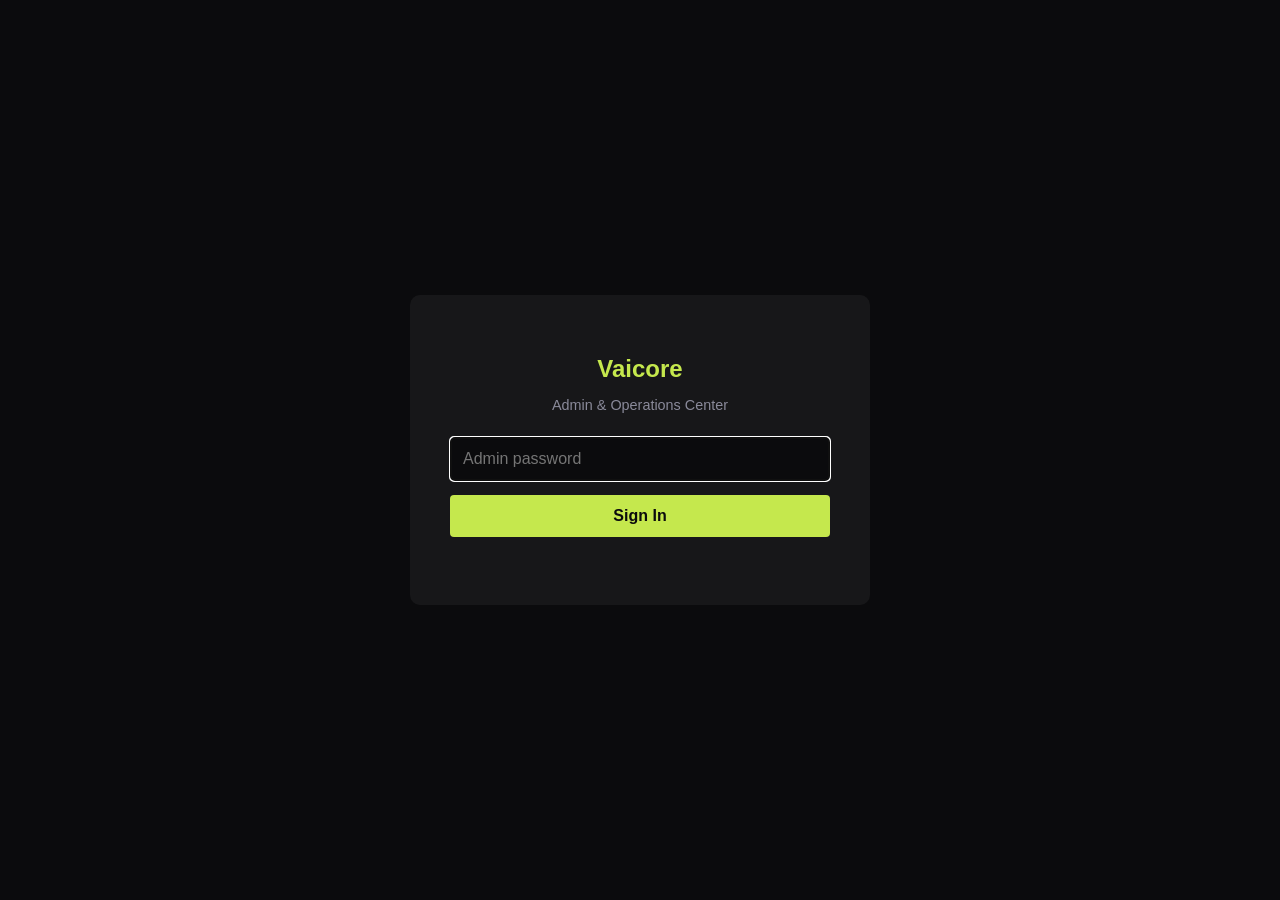
==== static/admin.html @ 07941eea "perf: implement data fingerprinting to prevent UI flickering on dashboard and admin pipeline polls" ====
<!DOCTYPE html>
<html lang="en">
<head>
    <meta charset="UTF-8">
    <meta name="viewport" content="width=device-width, initial-scale=1.0">
    <title>Vaicore — Admin</title>
    <link rel="stylesheet" href="/static/style.css">
    <style>
        /* Admin-specific styles */
        #login-view, #admin-view { display: none; }

        .admin-header {
            background-color: var(--card-bg);
            padding: 16px 30px;
            display: flex;
            justify-content: space-between;
            align-items: center;
            border-bottom: 1px solid rgba(197,232,77,0.2);
        }
        .admin-header h1 { color: var(--accent-color); margin: 0; font-size: 1.4rem; }
        .admin-header span { color: var(--grey); font-size: 0.85rem; margin-left: 12px; }

        .stats-row {
            display: flex;
            gap: 20px;
            margin-bottom: 24px;
        }
        .stat-card {
            background: var(--card-bg);
            border-radius: 8px;
            padding: 18px 28px;
            min-width: 140px;
            text-align: center;
        }
        .stat-card .num { font-size: 2rem; color: var(--accent-color); font-weight: bold; }
        .stat-card .label { font-size: 0.8rem; color: var(--grey); margin-top: 4px; }

        .add-form {
            display: flex;
            gap: 12px;
            align-items: flex-end;
            flex-wrap: wrap;
            margin-bottom: 10px;
        }
        .add-form .field { display: flex; flex-direction: column; gap: 6px; }
        .add-form label { font-size: 0.8rem; color: var(--grey); font-weight: bold; }
        .add-form input[type="text"],
        .add-form input[type="email"] {
            padding: 10px 14px;
            border: 1px solid var(--grey);
            border-radius: 4px;
            background: var(--bg-color);
            color: var(--white);
            min-width: 200px;
        }

        /* Client table */
        .client-table { width: 100%; border-collapse: collapse; margin-top: 10px; }
        .client-table th, .client-table td {
            padding: 12px 14px;
            text-align: left;
            border-bottom: 1px solid rgba(255,255,255,0.07);
            font-size: 0.9rem;
        }
        .client-table th { background: rgba(255,255,255,0.05); color: var(--grey); font-size: 0.8rem; text-transform: uppercase; letter-spacing: 0.04em; }
        .client-table tr:hover td { background: rgba(255,255,255,0.03); }

.token-cell { font-family: monospace; font-size: 0.78rem; color: var(--grey); max-width: 180px; overflow: hidden; text-overflow: ellipsis; white-space: nowrap; }

        .actions { display: flex; gap: 8px; align-items: center; flex-wrap: wrap; }
        .btn-icon {
            padding: 6px 12px;
            font-size: 0.78rem;
            border: none;
            border-radius: 4px;
            cursor: pointer;
            font-weight: bold;
            transition: opacity 0.2s;
        }
        .btn-icon:hover { opacity: 0.8; }
        .btn-copy { background: rgba(197,232,77,0.15); color: var(--accent-color); }
        .btn-rotate { background: rgba(255,255,255,0.08); color: var(--white); }
        .btn-toggle-on { background: rgba(255,107,107,0.15); color: #ff6b6b; }
        .btn-toggle-off { background: rgba(81,207,102,0.15); color: #51cf66; }
        .btn-delete { background: rgba(255,107,107,0.08); color: #ff6b6b; }

        /* Toast */
        #toast {
            position: fixed;
            bottom: 30px;
            right: 30px;
            background: var(--accent-color);
            color: var(--bg-color);
            padding: 12px 22px;
            border-radius: 6px;
            font-weight: bold;
            font-size: 0.9rem;
            opacity: 0;
            transition: opacity 0.3s;
            z-index: 9999;
            pointer-events: none;
        }
        #toast.show { opacity: 1; }

        /* New row highlight */
        @keyframes highlight {
            0% { background: rgba(197,232,77,0.12); }
            100% { background: transparent; }
        }
        .new-row td { animation: highlight 2s ease-out; }

        #login-view {
            display: flex;
            align-items: center;
            justify-content: center;
            min-height: 100vh;
        }
        .login-card {
            background: var(--card-bg);
            border-radius: 10px;
            padding: 40px;
            max-width: 380px;
            width: 100%;
            text-align: center;
        }
        .login-card h2 { color: var(--accent-color); margin-bottom: 6px; }
        .login-card p { color: var(--grey); margin-bottom: 24px; font-size: 0.9rem; }
        .login-card input[type="password"] {
            width: 100%;
            padding: 12px;
            border: 1px solid var(--grey);
            border-radius: 4px;
            background: var(--bg-color);
            color: var(--white);
            font-size: 1rem;
            box-sizing: border-box;
            margin-bottom: 14px;
        }
        .login-card .btn { width: 100%; }
        .login-error { color: #ff6b6b; font-size: 0.85rem; margin-top: 8px; min-height: 20px; }

        .empty-state { text-align: center; color: var(--grey); padding: 40px; font-size: 0.9rem; }

        /* Glassmorphic Cards & Accordions */
        .card-glass {
            background: rgba(255, 255, 255, 0.03);
            border: 1px solid rgba(255, 255, 255, 0.06);
            backdrop-filter: blur(12px);
            border-radius: 12px;
            padding: 20px;
            margin-bottom: 20px;
            box-shadow: 0 8px 32px 0 rgba(0, 0, 0, 0.3);
        }

        .client-section {
            margin-bottom: 18px;
            border-radius: 10px;
            border: 1px solid rgba(255,255,255,0.07);
            background: rgba(255,255,255,0.02);
            overflow: hidden;
        }

        .client-acc-header {
            padding: 16px 20px;
            background: rgba(255,255,255,0.04);
            display: flex;
            justify-content: space-between;
            align-items: center;
            cursor: pointer;
            user-select: none;
            transition: background 0.2s;
        }
        .client-acc-header:hover {
            background: rgba(255,255,255,0.07);
        }
        .client-acc-header .chevron {
            font-size: 0.75rem;
            color: var(--accent-color);
            transition: transform 0.2s;
            display: inline-block;
        }

        .client-acc-content {
            padding: 20px;
            border-top: 1px solid rgba(255,255,255,0.06);
            background: rgba(0,0,0,0.2);
        }

        .batch-wrapper {
            margin-bottom: 14px;
            border: 1px solid rgba(255,255,255,0.05);
            border-radius: 8px;
            background: rgba(255,255,255,0.01);
            overflow: hidden;
        }

        .batch-acc-header {
            padding: 12px 16px;
            background: rgba(255,255,255,0.02);
            display: flex;
            justify-content: space-between;
            align-items: center;
            cursor: pointer;
            user-select: none;
            transition: background 0.2s;
        }
        .batch-acc-header:hover {
            background: rgba(255,255,255,0.04);
        }
        .batch-acc-header .chevron-sub {
            font-size: 0.7rem;
            color: var(--grey);
            transition: transform 0.2s;
            display: inline-block;
        }

        .batch-acc-content {
            padding: 14px;
            border-top: 1px solid rgba(255,255,255,0.04);
            background: rgba(0,0,0,0.1);
        }

        .sub-table th {
            background: rgba(255,255,255,0.02);
            font-size: 0.78rem;
        }
        .sub-table td {
            font-size: 0.8rem;
            padding: 10px 12px;
        }

        /* Delivery selection toolbar */
        .delivery-toolbar {
            display: flex;
            align-items: center;
            justify-content: space-between;
            background: rgba(197,232,77,0.07);
            border: 1px solid rgba(197,232,77,0.25);
            border-radius: 8px;
            padding: 10px 16px;
            margin-bottom: 14px;
            gap: 12px;
        }
        .delivery-toolbar .sel-count { font-size: 0.85rem; color: var(--accent-color); font-weight: bold; }
        .btn-package {
            background: var(--accent-color);
            color: var(--bg-color);
            border: none;
            border-radius: 6px;
            padding: 8px 18px;
            font-size: 0.85rem;
            font-weight: bold;
            cursor: pointer;
            transition: opacity 0.2s;
            display: flex;
            align-items: center;
            gap: 6px;
        }
        .btn-package:hover { opacity: 0.85; }
        .btn-package:disabled { opacity: 0.4; cursor: not-allowed; }

        /* Delivery checkbox */
        .deliver-check {
            width: 16px;
            height: 16px;
            accent-color: var(--accent-color);
            cursor: pointer;
        }
        tr.row-selectable:hover td { background: rgba(197,232,77,0.04); }
        tr.row-selectable.selected td { background: rgba(197,232,77,0.07); }
    </style>
</head>
<body>

<!-- LOGIN VIEW -->
<div id="login-view">
    <div class="login-card">
        <h2>Vaicore</h2>
        <p>Admin &amp; Operations Center</p>
        <input type="password" id="admin-password" placeholder="Admin password" autofocus>
        <button class="btn" onclick="doLogin()">Sign In</button>
        <div class="login-error" id="login-error"></div>
    </div>
</div>

<!-- ADMIN VIEW -->
<div id="admin-view">
    <div class="admin-header">
        <div>
            <h1>Vaicore <span>Admin &amp; Operations Center</span></h1>
        </div>
        <button class="btn-icon btn-delete" onclick="doLogout()">Sign Out</button>
    </div>

    <div class="container" style="padding-top: 28px;">

        <!-- Stats -->
        <div class="stats-row" id="stats-row">
            <div class="stat-card"><div class="num" id="stat-total">—</div><div class="label">Total Clients</div></div>
            <div class="stat-card"><div class="num" id="stat-active">—</div><div class="label">Active</div></div>
            <div class="stat-card"><div class="num" id="stat-inactive">—</div><div class="label">Inactive</div></div>
        </div>

        <!-- Add Client -->
        <div class="card">
            <h2 style="margin-top:0">Add New Client</h2>
            <div class="add-form">
                <div class="field">
                    <label>Client Name *</label>
                    <input type="text" id="new-name" placeholder="e.g. HDFC Bank">
                </div>
                <div class="field">
                    <label>Contact Email</label>
                    <input type="email" id="new-email" placeholder="client@company.com">
                </div>
                <button class="btn" style="height:42px" onclick="addClient()">+ Add Client</button>
            </div>
            <div id="add-error" style="color:#ff6b6b;font-size:0.85rem;min-height:18px;margin-top:4px;"></div>
        </div>

        <!-- Pipeline Stats -->
        <div class="stats-row" style="margin-bottom: 24px;">
            <div class="stat-card" style="background: rgba(197,232,77,0.05); border: 1px solid rgba(197,232,77,0.15);"><div class="num" id="pipe-total">0</div><div class="label">Total Jobs</div></div>
            <div class="stat-card" style="background: rgba(81,207,102,0.05); border: 1px solid rgba(81,207,102,0.15);"><div class="num" id="pipe-review">0</div><div class="label">In Review</div></div>
            <div class="stat-card" style="background: rgba(255,255,255,0.03); border: 1px solid rgba(255,255,255,0.08);"><div class="num" id="pipe-delivered">0</div><div class="label">Delivered</div></div>
            <div class="stat-card" style="background: rgba(255,107,107,0.05); border: 1px solid rgba(255,107,107,0.15);"><div class="num" id="pipe-failed">0</div><div class="label">Failed</div></div>
        </div>

        <!-- Project Pipeline -->
        <div class="card">
            <h2 style="margin-top:0">Operations Center — Project Delivery Pipeline</h2>
            <div id="pipeline-accordion-container">
                <div class="empty-state" id="pipeline-loading-msg">Loading pipeline data…</div>
            </div>
        </div>

        <!-- Client Table -->
        <div class="card">
            <h2 style="margin-top:0">All Clients</h2>
            <table class="client-table">
                <thead>
                    <tr>
                        <th>Client</th>
                        <th>Code</th>
                        <th>Email</th>
                        <th>Created</th>
                        <th>Status</th>
                        <th>Token</th>
                        <th>Actions</th>
                    </tr>
                </thead>
                <tbody id="clients-tbody">
                    <tr><td colspan="7" class="empty-state">Loading...</td></tr>
                </tbody>
            </table>
        </div>
    </div>
</div>

<div id="toast"></div>

<script>
    // ── Auth ──────────────────────────────────────────────
    async function doLogin() {
        const pw = document.getElementById('admin-password').value;
        const err = document.getElementById('login-error');
        err.textContent = '';
        const res = await fetch('/admin/login', {
            method: 'POST',
            body: new URLSearchParams({ password: pw })
        });
        if (res.ok) {
            showAdmin();
        } else {
            err.textContent = 'Invalid password.';
        }
    }

    document.getElementById('admin-password').addEventListener('keydown', e => {
        if (e.key === 'Enter') doLogin();
    });

    async function doLogout() {
        await fetch('/admin/logout', { method: 'POST' });
        document.getElementById('admin-view').style.display = 'none';
        document.getElementById('login-view').style.display = 'flex';
        document.getElementById('admin-password').value = '';
    }

    // ── Boot ──────────────────────────────────────────────
    async function boot() {
        const res = await fetch('/api/admin/clients');
        if (res.ok) {
            showAdmin();
        } else {
            document.getElementById('login-view').style.display = 'flex';
        }
    }

    // ── Refresh helpers ─────────────────────────────────
    const ACTIVE_STATUSES = new Set([
        'Processing', 'Processing ZIP', 'Reviewing', 'In Review',
        'Uploading', 'Transcribing', 'Extracting'
    ]);
    window._pollInterval = null;
    window._refreshTimer = null;

    function scheduleRefresh() {
        window._pipelineFingerprint = null; // force re-render after an action
        clearTimeout(window._refreshTimer);
        window._refreshTimer = setTimeout(loadPipeline, 1200);
    }

    function _startPollIfNeeded(items) {
        const hasActive = items.some(i => ACTIVE_STATUSES.has(i.status || ''));
        if (hasActive && !window._pollInterval) {
            window._pollInterval = setInterval(loadPipeline, 15000);
        } else if (!hasActive && window._pollInterval) {
            clearInterval(window._pollInterval);
            window._pollInterval = null;
        }
    }

    function showAdmin() {
        document.getElementById('login-view').style.display = 'none';
        document.getElementById('admin-view').style.display = 'block';
        loadClients();
        loadPipeline();
    }

    // ── Load Pipeline ──────────────────────────────
    async function loadPipeline() {
        const container = document.getElementById('pipeline-accordion-container');
        try {
            const res = await fetch('/api/admin/pipeline');
            if (!res.ok) {
                const detail = await res.text().catch(() => res.statusText);
                container.innerHTML = `<div class="empty-state" style="color:#ff6b6b;">⚠️ Failed to load pipeline (${res.status}): ${detail}</div>`;
                return;
            }
            const pipeline = await res.json();
            // Skip full DOM rebuild if data unchanged (prevents visual flicker on poll)
            const fp = JSON.stringify(pipeline.map(i => `${i.filename}|${i.status}|${i.client_code}`));
            if (fp === window._pipelineFingerprint && document.getElementById('pipeline-accordion-container').children.length > 0) {
                _startPollIfNeeded(pipeline);
                return;
            }
            window._pipelineFingerprint = fp;
            renderPipeline(pipeline);
        } catch(e) {
            container.innerHTML = `<div class="empty-state" style="color:#ff6b6b;">⚠️ Network error loading pipeline. Is the server running?<br><small>${e.message}</small></div>`;
        }
    }

    function _pipeStatusClass(status) {
        const s = (status || '').toLowerCase();
        if (s === 'delivered') return 'pipe-status pipe-status-delivered';
        if (s === 'in review' || s === 'review finished' || s === 'completed') return 'pipe-status pipe-status-review';
        if (s === 'processing' || s === 'transcribing' || s === 'uploading' || s === 'extracting') return 'pipe-status pipe-status-processing';
        if (s === 'failed' || s === 'error') return 'pipe-status pipe-status-error';
        return 'pipe-status pipe-status-default';
    }

    function renderPipeline(items) {
        // Group items by client_code first
        const clientsGroup = {};
        
        // Calculate pipeline stats
        let totalCount = items.length;
        let deliveredCount = 0;
        let inReviewCount = 0;
        let failedCount = 0;

        items.forEach(item => {
            const status = item.status || 'Unknown';
            if (status === 'Delivered') deliveredCount++;
            else if (['In Review', 'Review Finished', 'Completed', 'Processing'].includes(status)) inReviewCount++;
            else if (status.startsWith('Failed') || status === 'Error' || status === 'Unknown') failedCount++;

            const cc = item.client_code;
            if (!clientsGroup[cc]) {
                clientsGroup[cc] = {
                    batches: {},
                    singles: []
                };
            }

            if (item.batch_id) {
                if (!clientsGroup[cc].batches[item.batch_id]) {
                    clientsGroup[cc].batches[item.batch_id] = {
                        parent: null,
                        files: []
                    };
                }
                if (item.is_batch) {
                    clientsGroup[cc].batches[item.batch_id].parent = item;
                } else {
                    clientsGroup[cc].batches[item.batch_id].files.push(item);
                }
            } else {
                clientsGroup[cc].singles.push(item);
            }
        });

        // Update pipeline stats elements
        document.getElementById('pipe-total').textContent = totalCount;
        document.getElementById('pipe-review').textContent = inReviewCount;
        document.getElementById('pipe-delivered').textContent = deliveredCount;
        document.getElementById('pipe-failed').textContent = failedCount;

        // Preserve open states before re-rendering
        const openStates = window.accordionOpenStates || {};
        document.querySelectorAll('.client-acc-content').forEach(el => {
            if (el.id) openStates[el.id] = el.style.display === 'block';
        });
        document.querySelectorAll('.batch-acc-content').forEach(el => {
            if (el.id) openStates[el.id] = el.style.display === 'block';
        });
        window.accordionOpenStates = openStates;

        const container = document.getElementById('pipeline-accordion-container');
        container.innerHTML = '';

        if (items.length === 0) {
            container.innerHTML = '<div class="empty-state">No active projects or batches in the pipeline.</div>';
            return;
        }

        // Render client accordions
        Object.keys(clientsGroup).forEach((clientCode, clientIdx) => {
            const clientData = clientsGroup[clientCode];
            
            const clientSection = document.createElement('div');
            clientSection.className = 'client-section';
            
            // Header for Client
            const clientHeader = document.createElement('div');
            clientHeader.className = 'client-acc-header';
            clientHeader.innerHTML = `
                <div style="display:flex; align-items:center; gap:12px;">
                    <span class="chevron" id="chevron-${esc(clientCode)}">▶</span>
                    <h3 style="margin:0; color:var(--accent-color); font-size:1.1rem;">${esc(clientCode)}</h3>
                </div>
                <div class="client-stats-badges" style="display:flex; gap:8px;">
                    <span class="pipe-status pipe-status-default">${Object.keys(clientData.batches).length} Batches</span>
                    <span class="pipe-status pipe-status-default">${clientData.singles.length} Singles</span>
                </div>
            `;
            
            const clientContent = document.createElement('div');
            clientContent.className = 'client-acc-content';
            clientContent.id = `content-client-${clientCode}`;
            
            // Default open on first render; preserve explicit close on refresh
            const _knownStates = window.accordionOpenStates || {};
            const isClientOpen = clientContent.id in _knownStates ? _knownStates[clientContent.id] : true;
            clientContent.style.display = isClientOpen ? 'block' : 'none';
            // chevron is inside clientHeader (not yet in DOM) — use querySelector
            const clientChevron = clientHeader.querySelector('.chevron');
            if (clientChevron) clientChevron.style.transform = isClientOpen ? 'rotate(90deg)' : 'rotate(0deg)';
            
            clientHeader.onclick = () => {
                const isClosed = clientContent.style.display === 'none';
                clientContent.style.display = isClosed ? 'block' : 'none';
                const chev = clientHeader.querySelector('.chevron');
                if (chev) chev.style.transform = isClosed ? 'rotate(90deg)' : 'rotate(0deg)';
                if (window.accordionOpenStates) window.accordionOpenStates[clientContent.id] = isClosed;
            };

            // Render batches
            Object.keys(clientData.batches).forEach(batchId => {
                const batch = clientData.batches[batchId];
                const parent = batch.parent || { filename: 'Extraction Batch', status: 'Processing', uploaded_on: '' };
                
                const batchWrapper = document.createElement('div');
                batchWrapper.className = 'batch-wrapper';
                
                const batchHeader = document.createElement('div');
                batchHeader.className = 'batch-acc-header';
                
                const totalFiles = batch.files.length;
                const completedFiles = batch.files.filter(f => ['In Review', 'Completed', 'Review Finished', 'Delivered'].includes(f.status)).length;
                
                batchHeader.innerHTML = `
                    <div style="display:flex; align-items:center; gap:10px; flex-grow:1;">
                        <span class="chevron-sub" id="chevron-${esc(batchId)}">▶</span>
                        <div>
                            <strong style="font-size:0.9rem; color:var(--white);">${esc(parent.filename)}</strong>
                            <div style="font-size:0.75rem; color:var(--grey); margin-top:2px;">
                                ID: ${esc(batchId)} | ${totalFiles} child files (${completedFiles} analyzed)
                            </div>
                        </div>
                    </div>
                    <div style="display:flex; align-items:center; gap:12px;" onclick="event.stopPropagation()">
                        <span class="${_pipeStatusClass(parent.status)}">${esc(parent.status)}</span>
                        ${parent.status !== 'Delivered' ? `<button class="btn-small" style="padding:4px 10px; font-size:0.72rem; height:24px; display:inline-flex; align-items:center;" onclick="deliverBatch('${esc(clientCode)}', '${esc(batchId)}')">Deliver Batch</button>` : ''}
                        <button class="btn-small btn-delete" style="padding:4px 10px; font-size:0.72rem; height:24px; display:inline-flex; align-items:center;" onclick="deleteBatch('${esc(batchId)}')">Delete</button>
                    </div>
                `;

                const batchContent = document.createElement('div');
                batchContent.className = 'batch-acc-content';
                batchContent.id = `content-batch-${batchId}`;
                
                const isBatchOpen = window.accordionOpenStates && window.accordionOpenStates[batchContent.id];
                batchContent.style.display = isBatchOpen ? 'block' : 'none';
                
                // We must update the chevron using querySelector because getElementById won't find it until appended
                const chevronEl = batchHeader.querySelector('.chevron-sub');
                if (chevronEl && isBatchOpen) chevronEl.style.transform = 'rotate(90deg)';
                
                batchHeader.onclick = () => {
                    const isClosed = batchContent.style.display === 'none';
                    batchContent.style.display = isClosed ? 'block' : 'none';
                    document.getElementById(`chevron-${batchId}`).style.transform = isClosed ? 'rotate(90deg)' : 'rotate(0deg)';
                    if (window.accordionOpenStates) window.accordionOpenStates[batchContent.id] = isClosed;
                };

                // Render child files table
                const table = document.createElement('table');
                table.className = 'client-table sub-table';
                table.style.marginTop = '0';
                table.innerHTML = `
                    <thead>
                        <tr>
                            <th>File Name</th>
                            <th>Status</th>
                            <th>Progress</th>
                        </tr>
                    </thead>
                    <tbody></tbody>
                `;
                
                const subTbody = table.querySelector('tbody');
                if (batch.files.length === 0) {
                    subTbody.innerHTML = '<tr><td colspan="3" class="empty-state" style="padding:15px; font-size:0.8rem;">Extracting files from zip...</td></tr>';
                } else {
                    batch.files.forEach(f => {
                        const subTr = document.createElement('tr');
                        const progressVal = f.completion_percentage || 0;

                        subTr.innerHTML = `
                            <td><span style="font-size:0.85rem;">${esc(f.filename)}</span></td>
                            <td><span class="${_pipeStatusClass(f.status)}">${esc(f.status)}</span></td>
                            <td>
                                <div style="display:flex; align-items:center; gap:8px;">
                                    <div class="mini-progress" style="width:80px;">
                                        <div class="mini-progress-fill" style="width:${progressVal}%;"></div>
                                    </div>
                                    <span class="progress-text" style="margin:0;">${progressVal}%</span>
                                </div>
                            </td>
                        `;
                        subTbody.appendChild(subTr);
                    });
                }

                batchContent.appendChild(table);
                batchWrapper.appendChild(batchHeader);
                batchWrapper.appendChild(batchContent);
                clientContent.appendChild(batchWrapper);
            });

            // Render single files
            if (clientData.singles.length > 0) {
                const singlesWrapper = document.createElement('div');
                singlesWrapper.style.marginTop = '16px';
                singlesWrapper.innerHTML = `<h4 style="margin:0 0 10px 0; color:var(--grey); font-size:0.8rem; text-transform:uppercase; letter-spacing:0.04em;">Single Uploads</h4>`;

                // ── Delivery toolbar ──────────────────────────────
                const toolbar = document.createElement('div');
                toolbar.className = 'delivery-toolbar';
                toolbar.id = `toolbar-${clientCode}`;
                toolbar.innerHTML = `
                    <div style="display:flex;align-items:center;gap:10px;">
                        <span class="sel-count" id="sel-count-${esc(clientCode)}">0 files selected</span>
                        <span style="color:var(--grey);font-size:0.8rem;">— check completed files below to package into a delivery ZIP</span>
                    </div>
                    <button class="btn-package" id="pkg-btn-${esc(clientCode)}" disabled onclick="packageSelectedForDelivery('${esc(clientCode)}')">📦 Package &amp; Deliver Selected</button>
                `;
                singlesWrapper.appendChild(toolbar);

                const table = document.createElement('table');
                table.className = 'client-table';
                table.style.marginTop = '0';
                table.innerHTML = `
                    <thead>
                        <tr>
                            <th style="width:28px;"><input type="checkbox" title="Select all completed" onchange="selectAllCompleted(this, '${esc(clientCode)}')"></th>
                            <th>File Name</th>
                            <th>Status</th>
                            <th>Progress</th>
                            <th>Actions</th>
                        </tr>
                    </thead>
                    <tbody></tbody>
                `;

                const singlesTbody = table.querySelector('tbody');
                clientData.singles.forEach(item => {
                    const tr = document.createElement('tr');
                    const isDelivered = item.status === 'Delivered';
                    const isReady = item.completion_percentage === 100 || item.status === 'Review Finished' || item.status === 'Completed';

                    let checkboxHtml = '';
                    if (isReady && !isDelivered) {
                        tr.className = 'row-selectable';
                        const key = item.client_code + "___" + item.filename;
                        const isChecked = window.selectedDeliverFiles && window.selectedDeliverFiles[key] ? 'checked' : '';
                        checkboxHtml = `<input type="checkbox" class="deliver-check" data-client="${esc(item.client_code)}" data-file="${esc(item.filename)}" ${isChecked} onchange="updateSelectionToolbar('${esc(clientCode)}')">`;
                    }

                    const statusLabel = isDelivered ? '✓ Delivered' : esc(item.status);
                    const statusBadge = `<span class="${_pipeStatusClass(item.status)}">${statusLabel}</span>`;

                    tr.innerHTML = `
                        <td>${checkboxHtml}</td>
                        <td>${esc(item.filename)}</td>
                        <td>${statusBadge}</td>
                        <td>
                            <div style="display:flex; align-items:center; gap:8px;">
                                <div class="mini-progress" style="width:100px;">
                                    <div class="mini-progress-fill" style="width:${item.completion_percentage}%;"></div>
                                </div>
                                <span class="progress-text" style="margin:0;">${item.completion_percentage}%</span>
                            </div>
                        </td>
                        <td class="actions">
                            <button class="btn-small btn-delete" onclick="deleteJob('${esc(item.client_code)}', '${esc(item.filename)}')">Delete</button>
                        </td>
                    `;
                    singlesTbody.appendChild(tr);
                });
                singlesWrapper.appendChild(table);
                clientContent.appendChild(singlesWrapper);
                
                // Ensure toolbar state is restored after re-render
                setTimeout(() => updateSelectionToolbar(clientCode), 10);
            }

            clientSection.appendChild(clientHeader);
            clientSection.appendChild(clientContent);
            container.appendChild(clientSection);
        });
        _startPollIfNeeded(items);
    }

    // ── Select All Completed Helper ────────────────────────────
    function selectAllCompleted(sourceEl, clientCode) {
        document.querySelectorAll(`.deliver-check[data-client="${clientCode}"]`).forEach(cb => {
            cb.checked = sourceEl.checked;
        });
        updateSelectionToolbar(clientCode);
    }

    // ── Selection toolbar update ───────────────────────────────
    function updateSelectionToolbar(clientCode) {
        window.selectedDeliverFiles = window.selectedDeliverFiles || {};
        document.querySelectorAll(`.deliver-check[data-client="${clientCode}"]`).forEach(cb => {
            const key = clientCode + "___" + cb.getAttribute('data-file');
            if (cb.checked) window.selectedDeliverFiles[key] = true;
            else delete window.selectedDeliverFiles[key];
        });

        const checks = document.querySelectorAll(`.deliver-check[data-client="${clientCode}"]:checked`);
        const counter = document.getElementById(`sel-count-${clientCode}`);
        const pkgBtn = document.getElementById(`pkg-btn-${clientCode}`);
        const count = checks.length;
        
        // Update row highlight
        document.querySelectorAll(`.deliver-check[data-client="${clientCode}"]`).forEach(cb => {
            cb.closest('tr').classList.toggle('selected', cb.checked);
        });

        if (count > 0) {
            counter.textContent = `${count} file${count > 1 ? 's' : ''} selected`;
            if (pkgBtn) pkgBtn.disabled = false;
        } else {
            counter.textContent = `0 files selected`;
            if (pkgBtn) pkgBtn.disabled = true;
        }
    }

    // ── Package selected files into one delivery ZIP ───────────
    async function packageSelectedForDelivery(clientCode) {
        const checks = Array.from(document.querySelectorAll(`.deliver-check[data-client="${clientCode}"]:checked`));
        if (checks.length === 0) return;

        const filenames = checks.map(cb => cb.dataset.file);
        const pkgBtn = document.getElementById(`pkg-btn-${clientCode}`);
        pkgBtn.disabled = true;
        pkgBtn.textContent = '⏳ Packaging…';

        try {
            const res = await fetch(`/api/admin/package-delivery`, {
                method: 'POST',
                headers: { 'Content-Type': 'application/json' },
                body: JSON.stringify({ client_code: clientCode, filenames })
            });
            const data = await res.json();

            if (res.ok && data.success) {
                toast(`✅ Delivery package created (${filenames.length} file${filenames.length > 1 ? 's' : ''})! Generating client download link…`);
                
                // Clear selection
                window.selectedDeliverFiles = {};
                document.querySelectorAll(`.deliver-check[data-client="${clientCode}"]`).forEach(cb => cb.checked = false);

                const clientEntry = _clients.find(c => c.client_code === clientCode);
                if (clientEntry && data.blob_path) {
                    const body = new URLSearchParams({ blob_path: data.blob_path, label: `Delivery ${new Date().toLocaleDateString()}` });
                    const dlRes = await fetch(`/api/admin/clients/${clientEntry.token}/generate-download-link`, { method: 'POST', body });
                    if (dlRes.ok) {
                        const { download_url } = await dlRes.json();
                        pkgBtn.disabled = false;
                        pkgBtn.style.background = '#51cf66';
                        pkgBtn.style.color = '#111';
                        pkgBtn.innerHTML = `📥 Download Package ZIP`;
                        pkgBtn.onclick = () => window.open(download_url, '_blank');
                    } else {
                        setTimeout(async () => {
                            await generateDownloadLink(clientEntry.token, clientEntry.client_name, data.blob_path, `Delivery ${new Date().toLocaleDateString()}`);
                        }, 600);
                    }
                }
                scheduleRefresh();
            } else {
                alert('Packaging failed: ' + (data.message || data.error || 'Unknown error'));
                pkgBtn.disabled = false;
                pkgBtn.innerHTML = '📦 Package &amp; Deliver Selected';
            }
        } catch (e) {
            alert('Network error during packaging: ' + e.message);
            pkgBtn.disabled = false;
            pkgBtn.innerHTML = '📦 Package &amp; Deliver Selected';
        }
    }

    async function deliverBatch(clientCode, batchId) {
        if (!confirm(`Are you sure you want to package and deliver batch ${batchId}? This will compile a Gold Standard ZIP.`)) return;
        
        const btn = event.target;
        const originalText = btn.textContent;
        btn.textContent = 'Packaging...';
        btn.disabled = true;

        try {
            const res = await fetch(`/api/admin/batches/${batchId}/deliver`, { method: 'POST' });
            const data = await res.json();
            
            if (res.ok && data.success) {
                toast(`✅ Batch delivered successfully! Generating client download link...`);
                scheduleRefresh();
                
                const clientEntry = _clients.find(c => c.client_code === clientCode);
                if (clientEntry && data.blob_path) {
                    setTimeout(async () => {
                        await generateDownloadLink(clientEntry.token, clientEntry.client_name, data.blob_path, `Batch ${batchId}`);
                    }, 600);
                }
            } else {
                alert('Delivery failed: ' + (data.message || 'Unknown error'));
                btn.textContent = originalText;
                btn.disabled = false;
            }
        } catch (e) {
            alert('Network error during batch delivery.');
            btn.textContent = originalText;
            btn.disabled = false;
        }
    }

    // ── Delete lock (one delete at a time) ──────────────
    window._isDeleting = false;

    function _acquireDeleteLock() {
        if (window._isDeleting) {
            toast('A delete is already in progress — please wait.');
            return false;
        }
        window._isDeleting = true;
        document.querySelectorAll('.btn-delete').forEach(b => b.disabled = true);
        return true;
    }

    function _releaseDeleteLock() {
        window._isDeleting = false;
        document.querySelectorAll('.btn-delete').forEach(b => b.disabled = false);
    }

    async function deleteBatch(batchId) {
        if (!confirm(`⚠️ PERMANENTLY DELETE batch ${batchId}?\n\nThis will remove it from local logs and recursively purge files from all Azure Blob containers. This cannot be undone.`)) return;
        if (!_acquireDeleteLock()) return;
        try {
            const res = await fetch(`/api/admin/batches/${batchId}`, { method: 'DELETE' });
            const data = await res.json();
            if (res.ok && data.success) {
                toast(`🗑️ Batch ${batchId} deleted successfully.`);
                scheduleRefresh();
            } else {
                alert('Deletion failed: ' + (data.detail || 'Unknown error'));
            }
        } catch (e) {
            alert('Network error during deletion.');
        } finally {
            _releaseDeleteLock();
        }
    }

    async function deleteJob(clientCode, filename) {
        if (!confirm(`⚠️ PERMANENTLY DELETE job ${filename} for ${clientCode}?\n\nThis will remove it from the pipeline. This cannot be undone.`)) return;
        if (!_acquireDeleteLock()) return;
        try {
            const res = await fetch(`/api/admin/jobs/${clientCode}/${filename}`, { method: 'DELETE' });
            const data = await res.json();
            if (res.ok && data.success) {
                toast(`🗑️ Job ${filename} deleted successfully.`);
                scheduleRefresh();
            } else {
                alert('Deletion failed: ' + (data.message || 'Unknown error'));
            }
        } catch (e) {
            alert('Network error during deletion.');
        } finally {
            _releaseDeleteLock();
        }
    }

    async function deliverFile(clientCode, filename) {
        if (!confirm(`Deliver final package for ${filename} to ${clientCode}?`)) return;
        
        const btn = event.target;
        const originalText = btn.textContent;
        btn.textContent = 'Scanning...';
        btn.disabled = true;

        try {
            const res = await fetch(`/api/export/${clientCode}/${filename}`, { method: 'POST' });
            const data = await res.json();
            
            if (data.success) {
                toast('✅ Delivery successful! Generating client download link…');
                scheduleRefresh();
                // Auto-generate a download link for the client
                // Find the client token for this client_code
                const clientEntry = _clients.find(c => c.client_code === clientCode);
                if (clientEntry && data.blob_path) {
                    setTimeout(async () => {
                        await generateDownloadLink(clientEntry.token, clientEntry.client_name, data.blob_path, filename);
                    }, 600);
                } else {
                    toast('✅ Delivered! Go to All Clients → 📥 Download Link to generate the client link.')
                }
            } else if (data.duplicate_warning) {
                // Show duplicate collateral warning modal
                showDuplicateWarning(data, clientCode, filename, btn, originalText);
            } else {
                alert('Delivery failed: ' + data.message);
                btn.textContent = originalText;
                btn.disabled = false;
            }
        } catch (e) {
            alert('Network error during delivery.');
            btn.textContent = originalText;
            btn.disabled = false;
        }
    }

    function showDuplicateWarning(data, clientCode, filename, btn, originalBtnText) {
        // Remove existing modal if any
        const existing = document.getElementById('duplicate-modal');
        if (existing) existing.remove();

        let matchesHtml = '';
        for (const m of data.matches) {
            const sim = (m.similarity * 100).toFixed(1);
            matchesHtml += `
                <div style="background:rgba(255,50,50,0.08); border-left:3px solid #ff3232; padding:12px 16px; margin:8px 0; border-radius:4px;">
                    <strong style="color:#ff3232;">⚠️ ${sim}% Match</strong><br>
                    <span style="color:var(--grey); font-size:0.85rem;">
                        <b>Category:</b> ${m.new_item.category} (Item #${m.new_item.item_index})<br>
                        <b>Matches:</b> ${m.matched_item.image_file} (Item #${m.matched_item.item_index})<br>
                        <b>Client:</b> ${m.matched_item.client_code}<br>
                        <b>Logged:</b> ${new Date(m.matched_item.timestamp).toLocaleDateString()}
                    </span>
                </div>
            `;
        }

        const modal = document.createElement('div');
        modal.id = 'duplicate-modal';
        modal.style.cssText = 'position:fixed;top:0;left:0;width:100%;height:100%;background:rgba(0,0,0,0.75);display:flex;align-items:center;justify-content:center;z-index:9999;';
        modal.innerHTML = `
            <div style="background:var(--card-bg, #1a1a2e); border:2px solid #ff3232; border-radius:12px; max-width:560px; width:90%; padding:28px; max-height:80vh; overflow-y:auto;">
                <h2 style="color:#ff3232; margin:0 0 6px 0; font-size:1.3rem;">🚨 COLLATERAL MATCH DETECTED</h2>
                <p style="color:var(--grey, #aaa); margin:0 0 16px 0; font-size:0.9rem;">
                    ${data.total_matches} item(s) in <b>${filename}</b> match existing collateral records.
                    This may indicate <b>Asset Recycling</b> (loan stacking fraud).
                </p>
                ${matchesHtml}
                <div style="display:flex; gap:12px; margin-top:20px; justify-content:flex-end;">
                    <button onclick="closeDuplicateModal('${clientCode}', '${filename}', false)" 
                        style="padding:10px 20px; background:#333; color:#fff; border:1px solid #555; border-radius:6px; cursor:pointer; font-size:0.9rem;">
                        ❌ Reject & Investigate
                    </button>
                    <button onclick="closeDuplicateModal('${clientCode}', '${filename}', true)"
                        style="padding:10px 20px; background:#ff3232; color:#fff; border:none; border-radius:6px; cursor:pointer; font-size:0.9rem; font-weight:bold;">
                        ⚡ Override & Deliver Anyway
                    </button>
                </div>
            </div>
        `;
        document.body.appendChild(modal);
        // Reset the original deliver button
        btn.textContent = originalBtnText;
        btn.disabled = false;
    }

    async function closeDuplicateModal(clientCode, filename, forceDeliver) {
        const modal = document.getElementById('duplicate-modal');
        if (modal) modal.remove();

        if (!forceDeliver) {
            toast('🛑 Delivery blocked. Flagged for investigation.');
            return;
        }

        // Admin chose to override — call force endpoint
        toast('⚡ Override confirmed. Delivering...');
        try {
            const res = await fetch(`/api/export/${clientCode}/${filename}/force`, { method: 'POST' });
            const data = await res.json();
            if (data.success) {
                toast('✅ Delivered with admin override.');
                scheduleRefresh();
            } else {
                alert('Force delivery failed: ' + data.message);
            }
        } catch (e) {
            alert('Network error during force delivery.');
        }
    }

    // ── Load clients ──────────────────────────────────────
    let _clients = [];

    async function loadClients() {
        const res = await fetch('/api/admin/clients');
        if (!res.ok) return;
        _clients = await res.json();
        renderTable(_clients);
        renderStats(_clients);
    }

    function renderStats(clients) {
        const active = clients.filter(c => c.active).length;
        document.getElementById('stat-total').textContent = clients.length;
        document.getElementById('stat-active').textContent = active;
        document.getElementById('stat-inactive').textContent = clients.length - active;
    }

    function renderTable(clients, newToken = null) {
        const tbody = document.getElementById('clients-tbody');
        if (clients.length === 0) {
            tbody.innerHTML = '<tr><td colspan="7" class="empty-state">No clients yet. Add one above.</td></tr>';
            return;
        }
        tbody.innerHTML = '';
        clients.forEach(c => {
            const tr = document.createElement('tr');
            if (c.token === newToken) tr.className = 'new-row';

            const statusBadge = c.active
                ? `<span class="pipe-status pipe-status-delivered">Active</span>`
                : `<span class="pipe-status pipe-status-error">Inactive</span>`;

            const toggleLabel = c.active ? 'Revoke' : 'Activate';
            const toggleClass = c.active ? 'btn-toggle-on' : 'btn-toggle-off';

            tr.innerHTML = `
                <td><strong>${esc(c.client_name)}</strong></td>
                <td style="font-family:monospace;color:var(--accent-color)">${esc(c.client_code)}</td>
                <td style="color:var(--grey)">${esc(c.contact_email || '—')}</td>
                <td style="color:var(--grey)">${esc(c.created_at)}</td>
                <td>${statusBadge}</td>
                <td class="token-cell" title="${esc(c.token)}">${esc(c.token)}</td>
                <td class="actions" style="display:flex;flex-wrap:wrap;gap:4px;">
                    <button class="btn-icon btn-copy" title="Generate & copy upload link for client" onclick="generateUploadLink('${esc(c.token)}', '${esc(c.client_name)}')">📤 Upload Link</button>
                    <button class="btn-icon" style="background:rgba(138,43,226,0.15);color:#a25df2;" title="Copy Project Manager access link" onclick="copyLink('${esc(c.token)}')">💼 PM Link</button>
                    <button class="btn-icon" style="background:rgba(255,140,0,0.15);color:#ff8c00;" title="Configure project IDs and speaker labels" onclick="openConfigModal('${esc(c.token)}')">⚙️ Configure</button>
                    <button class="btn-icon" style="background:rgba(81,207,102,0.12);color:#51cf66;" title="Generate a download link for a delivered file" onclick="openDownloadLinkModal('${esc(c.token)}', '${esc(c.client_code)}', '${esc(c.client_name)}')">📥 Download Link</button>
                    <button class="btn-icon ${toggleClass}" onclick="toggleClient('${esc(c.token)}')">${toggleLabel}</button>
                    <button class="btn-icon btn-rotate" onclick="rotateToken('${esc(c.token)}', '${esc(c.client_name)}')">Rotate</button>
                    <button class="btn-icon btn-delete" onclick="deleteClient('${esc(c.token)}', '${esc(c.client_name)}')">Delete</button>
                </td>
            `;
            tbody.appendChild(tr);
        });
    }

    // ── Add client ────────────────────────────────────────
    async function addClient() {
        const name = document.getElementById('new-name').value.trim();
        const email = document.getElementById('new-email').value.trim();
        const errDiv = document.getElementById('add-error');
        errDiv.textContent = '';

        if (!name) { errDiv.textContent = 'Client name is required.'; return; }

        const body = new URLSearchParams({ client_name: name, contact_email: email });
        const res = await fetch('/api/admin/clients', { method: 'POST', body });

        if (res.ok) {
            const c = await res.json();
            document.getElementById('new-name').value = '';
            document.getElementById('new-email').value = '';
            _clients.unshift(c);
            renderTable(_clients, c.token);
            renderStats(_clients);
            toast(`✅ Client "${c.client_name}" added — ${c.client_code}. Generating upload link…`);
            // Auto-generate an upload link for the new client
            setTimeout(() => generateUploadLink(c.token, c.client_name), 300);
        } else {
            errDiv.textContent = 'Failed to add client.';
        }
    }

    // ── Toggle ────────────────────────────────────────────
    async function toggleClient(token) {
        const res = await fetch(`/api/admin/clients/${token}/toggle`, { method: 'PATCH' });
        if (res.ok) {
            const { active } = await res.json();
            const c = _clients.find(x => x.token === token);
            if (c) c.active = active;
            renderTable(_clients);
            renderStats(_clients);
            toast(active ? 'Client activated.' : 'Client revoked.');
        }
    }

    // ── Rotate token ──────────────────────────────────────
    async function rotateToken(token, name) {
        if (!confirm(`Rotate token for "${name}"?\n\nThe old access link will stop working immediately.`)) return;
        const res = await fetch(`/api/admin/clients/${token}/rotate`, { method: 'POST' });
        if (res.ok) {
            const { token: newToken } = await res.json();
            const idx = _clients.findIndex(x => x.token === token);
            if (idx !== -1) _clients[idx].token = newToken;
            renderTable(_clients, newToken);
            copyLink(newToken, false);
            toast(`Token rotated — new link copied to clipboard.`);
        }
    }

    // ── Delete ────────────────────────────────────────────
    async function deleteClient(token, name) {
        if (!confirm(`Permanently delete "${name}"?\n\nThis cannot be undone.`)) return;
        if (!_acquireDeleteLock()) return;
        try {
            const res = await fetch(`/api/admin/clients/${token}`, { method: 'DELETE' });
            if (res.ok) {
                _clients = _clients.filter(x => x.token !== token);
                renderTable(_clients);
                renderStats(_clients);
                toast(`"${name}" deleted.`);
                scheduleRefresh();
            }
        } finally {
            _releaseDeleteLock();
        }
    }

    // ── Generate Upload Link ──────────────────────────────
    async function generateUploadLink(token, name) {
        const res = await fetch(`/api/admin/clients/${token}/generate-upload-link`, { method: 'POST' });
        if (res.ok) {
            const { upload_url } = await res.json();
            const fullUrl = `${location.origin}${upload_url}`;
            if (navigator.clipboard && navigator.clipboard.writeText) {
                await navigator.clipboard.writeText(fullUrl).catch(() => _fallbackCopy(fullUrl, false));
            } else {
                _fallbackCopy(fullUrl, false);
            }
            toast(`📤 Upload link for "${name}" copied! Share it with the client.`);
        } else {
            alert('Failed to generate upload link.');
        }
    }

    // ── Client Configuration Modal ────────────────────────
    function openConfigModal(token) {
        // Find client details from the loaded clients list
        const client = _clients.find(c => c.token === token);
        if (!client) {
            alert('Client details not found');
            return;
        }

        // Remove existing modal if any
        const existing = document.getElementById('config-modal');
        if (existing) existing.remove();

        const projectIds = client.project_ids || {};
        const roleLabels = client.role_labels || [];

        const modal = document.createElement('div');
        modal.id = 'config-modal';
        modal.style.cssText = 'position:fixed;top:0;left:0;width:100%;height:100%;background:rgba(10,10,12,0.85);backdrop-filter:blur(8px);display:flex;align-items:center;justify-content:center;z-index:9999;font-family:inherit;';
        
        modal.innerHTML = `
            <div class="card" style="width:100%;max-width:540px;background:#16161a;border:1px solid #2d2d34;border-radius:12px;padding:28px;box-shadow:0 20px 40px rgba(0,0,0,0.5);color:#fff;overflow-y:auto;max-height:90vh;">
                <div style="display:flex;justify-content:space-between;align-items:center;margin-bottom:20px;border-bottom:1px solid #2d2d34;padding-bottom:12px;">
                    <h3 style="margin:0;font-size:1.3rem;color:var(--accent-color)">⚙️ Client Configuration</h3>
                    <button onclick="document.getElementById('config-modal').remove()" style="background:none;border:none;color:#8a8a9a;font-size:1.4rem;cursor:pointer;padding:0 8px;">✕</button>
                </div>
                
                <h4 style="margin:0 0 16px 0;font-size:1rem;color:#fff;font-weight:600;">Client: ${esc(client.client_name)} (${esc(client.client_code)})</h4>
                
                <div id="config-error" style="color:#ff6b6b;margin-bottom:15px;font-size:0.9rem;"></div>
                
                <form id="config-form" onsubmit="saveClientConfig(event, '${token}')">
                    <div class="field-group" style="margin-bottom:15px;">
                        <label style="display:block;margin-bottom:6px;color:#8a8a9a;font-size:0.85rem;">Client Name</label>
                        <input type="text" id="config-client-name" value="${esc(client.client_name)}" style="width:100%;padding:10px;background:#202024;border:1px solid #2d2d34;border-radius:6px;color:#fff;box-sizing:border-box;font-family:inherit;" required />
                    </div>
                    
                    <div class="field-group" style="margin-bottom:15px;">
                        <label style="display:block;margin-bottom:6px;color:#8a8a9a;font-size:0.85rem;">Contact Email</label>
                        <input type="email" id="config-contact-email" value="${esc(client.contact_email || '')}" style="width:100%;padding:10px;background:#202024;border:1px solid #2d2d34;border-radius:6px;color:#fff;box-sizing:border-box;font-family:inherit;" />
                    </div>
                    
                    <h5 style="margin:20px 0 10px 0;color:var(--accent-color);font-size:0.9rem;text-transform:uppercase;letter-spacing:1px;border-bottom:1px solid #2d2d34;padding-bottom:4px;">Label Studio Projects Configuration</h5>
                    
                    <div style="display:grid;grid-template-columns:1fr 1fr;gap:12px;margin-bottom:20px;">
                        <div>
                            <label style="display:block;margin-bottom:4px;color:#8a8a9a;font-size:0.8rem;">🎙️ Audio (Default: 1)</label>
                            <input type="number" id="pid-audio" value="${esc(projectIds.audio || '')}" placeholder="1" style="width:100%;padding:8px;background:#202024;border:1px solid #2d2d34;border-radius:6px;color:#fff;box-sizing:border-box;font-family:inherit;" />
                        </div>
                        <div>
                            <label style="display:block;margin-bottom:4px;color:#8a8a9a;font-size:0.8rem;">📝 Transcript (Default: 1)</label>
                            <input type="number" id="pid-transcript" value="${esc(projectIds.transcript || '')}" placeholder="1" style="width:100%;padding:8px;background:#202024;border:1px solid #2d2d34;border-radius:6px;color:#fff;box-sizing:border-box;font-family:inherit;" />
                        </div>
                        <div>
                            <label style="display:block;margin-bottom:4px;color:#8a8a9a;font-size:0.8rem;">💍 Jewelry (Default: 2)</label>
                            <input type="number" id="pid-jewelry" value="${esc(projectIds.jewelry || '')}" placeholder="2" style="width:100%;padding:8px;background:#202024;border:1px solid #2d2d34;border-radius:6px;color:#fff;box-sizing:border-box;font-family:inherit;" />
                        </div>
                        <div>
                            <label style="display:block;margin-bottom:4px;color:#8a8a9a;font-size:0.8rem;">🏠 Housing (Default: 5)</label>
                            <input type="number" id="pid-housing" value="${esc(projectIds.housing || '')}" placeholder="5" style="width:100%;padding:8px;background:#202024;border:1px solid #2d2d34;border-radius:6px;color:#fff;box-sizing:border-box;font-family:inherit;" />
                        </div>
                        <div>
                            <label style="display:block;margin-bottom:4px;color:#8a8a9a;font-size:0.8rem;">💼 Business (Default: 6)</label>
                            <input type="number" id="pid-business" value="${esc(projectIds.business || '')}" placeholder="6" style="width:100%;padding:8px;background:#202024;border:1px solid #2d2d34;border-radius:6px;color:#fff;box-sizing:border-box;font-family:inherit;" />
                        </div>
                        <div>
                            <label style="display:block;margin-bottom:4px;color:#8a8a9a;font-size:0.8rem;">📄 Secure Forms (Default: 3)</label>
                            <input type="number" id="pid-form" value="${esc(projectIds.form || '')}" placeholder="3" style="width:100%;padding:8px;background:#202024;border:1px solid #2d2d34;border-radius:6px;color:#fff;box-sizing:border-box;font-family:inherit;" />
                        </div>
                        <div style="grid-column: span 2;">
                            <label style="display:block;margin-bottom:4px;color:#8a8a9a;font-size:0.8rem;">📊 Clickstream Sequence (Default: 4)</label>
                            <input type="number" id="pid-clickstream" value="${esc(projectIds.clickstream || '')}" placeholder="4" style="width:100%;padding:8px;background:#202024;border:1px solid #2d2d34;border-radius:6px;color:#fff;box-sizing:border-box;font-family:inherit;" />
                        </div>
                    </div>
                    
                    <h5 style="margin:20px 0 10px 0;color:var(--accent-color);font-size:0.9rem;text-transform:uppercase;letter-spacing:1px;border-bottom:1px solid #2d2d34;padding-bottom:4px;">Custom Role Labels (Audio Transcription)</h5>
                    <div class="field-group" style="margin-bottom:24px;">
                        <label style="display:block;margin-bottom:6px;color:#8a8a9a;font-size:0.85rem;">Enter comma-separated roles in speaker order (e.g. "Advisor, Customer")</label>
                        <input type="text" id="config-role-labels" value="${esc(roleLabels.join(', '))}" placeholder="e.g. Advisor, Customer" style="width:100%;padding:10px;background:#202024;border:1px solid #2d2d34;border-radius:6px;color:#fff;box-sizing:border-box;font-family:inherit;" />
                    </div>
                    
                    <div style="display:flex;justify-content:flex-end;gap:12px;border-top:1px solid #2d2d34;padding-top:16px;">
                        <button type="button" onclick="document.getElementById('config-modal').remove()" class="btn-icon" style="background:#2d2d34;color:#fff;border:none;padding:10px 16px;border-radius:6px;cursor:pointer;font-weight:500;">Cancel</button>
                        <button type="submit" class="btn-icon" style="background:var(--accent-color);color:#000;border:none;padding:10px 20px;border-radius:6px;cursor:pointer;font-weight:600;">Save Settings</button>
                    </div>
                </form>
            </div>
        `;
        document.body.appendChild(modal);
    }

    async function saveClientConfig(event, token) {
        event.preventDefault();
        const errDiv = document.getElementById('config-error');
        errDiv.textContent = '';

        const name = document.getElementById('config-client-name').value.trim();
        const email = document.getElementById('config-contact-email').value.trim();
        
        const project_ids = {};
        const pids = ['audio', 'transcript', 'jewelry', 'housing', 'business', 'form', 'clickstream'];
        pids.forEach(p => {
            const val = document.getElementById(`pid-${p}`).value.trim();
            if (val) {
                project_ids[p] = parseInt(val, 10);
            }
        });

        const rawRoles = document.getElementById('config-role-labels').value.trim();
        const role_labels = rawRoles ? rawRoles.split(',').map(r => r.trim()).filter(Boolean) : [];

        const body = new URLSearchParams({
            client_name: name,
            contact_email: email,
            project_ids_json: JSON.stringify(project_ids),
            role_labels_json: JSON.stringify(role_labels)
        });

        try {
            const res = await fetch(`/api/admin/clients/${token}`, {
                method: 'PATCH',
                body: body
            });
            if (res.ok) {
                toast('Configuration saved successfully!');
                const modal = document.getElementById('config-modal');
                if (modal) modal.remove();
                await loadClients();
            } else {
                const data = await res.json();
                errDiv.textContent = data.detail || 'Failed to save configuration';
            }
        } catch (e) {
            errDiv.textContent = 'Connection error: ' + e;
        }
    }

    // ── Generate Download Link Modal ──────────────────────
    function openDownloadLinkModal(token, clientCode, clientName) {
        const blobPath = prompt(
            `Generate download link for "${clientName}" (${clientCode})\n\nEnter the blob path of the delivered file\n(e.g. CLIENT001/annotated_output_20260512.xlsx):`,
            `${clientCode}/`
        );
        if (!blobPath || !blobPath.trim()) return;
        const label = prompt('Optional: Enter a label for this download (shown to client):', blobPath.split('/').pop());
        generateDownloadLink(token, clientName, blobPath.trim(), label || '');
    }

    async function generateDownloadLink(token, name, blobPath, label) {
        const body = new URLSearchParams({ blob_path: blobPath, label });
        const res = await fetch(`/api/admin/clients/${token}/generate-download-link`, { method: 'POST', body });
        if (res.ok) {
            const { download_url } = await res.json();
            const fullUrl = `${location.origin}${download_url}`;
            if (navigator.clipboard && navigator.clipboard.writeText) {
                await navigator.clipboard.writeText(fullUrl).catch(() => _fallbackCopy(fullUrl, false));
            } else {
                _fallbackCopy(fullUrl, false);
            }
            toast(`📥 Download link for "${name}" copied! Share it with the client.`);
        } else {
            alert('Failed to generate download link.');
        }
    }

    // ── Copy link (legacy / token access) ─────────────────
    function copyLink(token, showToast = true) {
        const url = `${location.origin}/access/${token}`;
        if (navigator.clipboard && navigator.clipboard.writeText) {
            navigator.clipboard.writeText(url).then(() => {
                if (showToast) toast('Access link copied to clipboard.');
            }).catch(() => _fallbackCopy(url, showToast));
        } else {
            _fallbackCopy(url, showToast);
        }
    }

    function _fallbackCopy(text, showToast) {
        const ta = document.createElement('textarea');
        ta.value = text;
        ta.style.cssText = 'position:fixed;top:0;left:0;opacity:0';
        document.body.appendChild(ta);
        ta.focus();
        ta.select();
        try {
            document.execCommand('copy');
            if (showToast) toast('Access link copied to clipboard.');
        } catch {
            prompt('Copy this link:', text);
        }
        document.body.removeChild(ta);
    }

    // ── Utilities ─────────────────────────────────────────
    function esc(str) {
        return String(str).replace(/&/g,'&amp;').replace(/</g,'&lt;').replace(/>/g,'&gt;').replace(/"/g,'&quot;').replace(/'/g,'&#39;');
    }

    let _toastTimer;
    function toast(msg) {
        const el = document.getElementById('toast');
        el.textContent = msg;
        el.classList.add('show');
        clearTimeout(_toastTimer);
        _toastTimer = setTimeout(() => el.classList.remove('show'), 2800);
    }

    boot();
</script>
</body>
</html>
---- static/style.css ----
/* Vaicore Styles */
:root {
    --bg-color: #0B0B0D;
    --accent-color: #C5E84D;
    --white: #FFFFFF;
    --grey: #8A8A9A;
    --card-bg: rgba(255, 255, 255, 0.05);
    --error: #ff6b6b;
    --success: #51cf66;
}

body {
    font-family: Calibri, sans-serif;
    background-color: var(--bg-color);
    color: var(--white);
    margin: 0;
    padding: 0;
    min-height: 100vh;
}

.container {
    max-width: 1200px;
    margin: 0 auto;
    padding: 20px;
}

.card {
    background-color: var(--card-bg);
    border-radius: 8px;
    padding: 30px;
    margin-bottom: 30px;
    box-shadow: 0 4px 6px rgba(0, 0, 0, 0.1);
}

.logo {
    color: var(--accent-color);
    font-size: 3rem;
    text-align: center;
    margin-bottom: 10px;
}

.tagline {
    text-align: center;
    font-size: 1.2rem;
    color: var(--grey);
    margin-bottom: 5px;
}

.tagline-sub {
    text-align: center;
    font-size: 1rem;
    color: var(--grey);
    margin-bottom: 30px;
}

header {
    background-color: var(--card-bg);
    padding: 20px;
    display: flex;
    justify-content: space-between;
    align-items: center;
}

header h1 {
    color: var(--accent-color);
    margin: 0;
}

.btn {
    background-color: var(--accent-color);
    color: var(--bg-color);
    border: none;
    padding: 12px 24px;
    border-radius: 4px;
    cursor: pointer;
    font-size: 1rem;
    font-weight: bold;
    transition: background-color 0.3s;
}

.btn:hover {
    background-color: #b8e03e;
}

.btn-secondary {
    background-color: var(--grey);
    color: var(--white);
}

.btn-secondary:hover {
    background-color: #777;
}

.btn-small {
    padding: 8px 16px;
    font-size: 0.9rem;
}

form {
    display: flex;
    flex-direction: column;
    gap: 15px;
}

label {
    font-weight: bold;
}

input[type="text"], input[type="file"], select {
    padding: 12px;
    border: 1px solid var(--grey);
    border-radius: 4px;
    background-color: var(--bg-color);
    color: var(--white);
}

select {
    cursor: pointer;
    font-family: inherit;
    font-size: 1rem;
}

select:focus {
    outline: none;
    border-color: var(--accent-color);
}

input[type="file"] {
    display: none;
}

.drop-area {
    border: 2px dashed var(--accent-color);
    border-radius: 4px;
    padding: 40px;
    text-align: center;
    cursor: pointer;
    transition: background-color 0.3s;
}

.drop-area.drag-over {
    background-color: rgba(197, 232, 77, 0.1);
}

.progress-bar {
    width: 100%;
    height: 10px;
    background-color: var(--grey);
    border-radius: 5px;
    overflow: hidden;
    margin-top: 10px;
}

.progress-fill {
    height: 100%;
    background-color: var(--accent-color);
    width: 0%;
    transition: width 0.3s;
}

#message, #upload-message {
    margin-top: 15px;
    padding: 10px;
    border-radius: 4px;
    text-align: center;
}

.error {
    background-color: var(--error);
    color: var(--white);
}

.success {
    background-color: var(--success);
    color: var(--white);
}

table {
    width: 100%;
    border-collapse: collapse;
    margin-top: 20px;
}

th, td {
    padding: 12px;
    text-align: left;
    border-bottom: 1px solid var(--grey);
}

th {
    background-color: rgba(255, 255, 255, 0.1);
    font-weight: bold;
}

@media (max-width: 768px) {
    .container {
        padding: 10px;
    }
    
    .card {
        padding: 20px;
    }
    
    header {
        flex-direction: column;
        gap: 10px;
    }
    
    header h1 {
        font-size: 1.5rem;
    }
}

/* Status Badges */
.status-badge {
    padding: 6px 12px;
    border-radius: 50px;
    font-size: 0.85rem;
    font-weight: bold;
    display: inline-block;
}

.status-uploaded {
    background-color: rgba(255, 255, 255, 0.1);
    color: var(--white);
}

.status-transcribing {
    background-color: rgba(197, 232, 77, 0.15);
    color: var(--accent-color);
    border: 1px solid var(--accent-color);
    animation: pulse 2s infinite;
}

.status-reviewing {
    background-color: rgba(81, 207, 102, 0.15);
    color: var(--success);
    border: 1px solid var(--success);
    animation: pulse 2s infinite;
}

.status-completed {
    background-color: var(--success);
    color: var(--white);
}

.status-failed {
    background-color: var(--error);
    color: var(--white);
}

@keyframes pulse {
    0% { opacity: 1; }
    50% { opacity: 0.5; }
    100% { opacity: 1; }
}

.download-btn {
    background-color: var(--accent-color);
    color: var(--bg-color);
    text-decoration: none;
    padding: 6px 12px;
    border-radius: 4px;
    font-weight: bold;
    font-size: 0.85rem;
}

.download-btn:hover {
    background-color: #b8e03e;
}

/* Mini Progress Bar for Table */
.progress-container {
    margin-top: 8px;
    width: 120px;
}

.progress-text {
    font-size: 0.75rem;
    color: var(--grey);
    margin-bottom: 4px;
    display: block;
}

.mini-progress {
    width: 100%;
    height: 6px;
    background-color: rgba(255, 255, 255, 0.1);
    border-radius: 3px;
    overflow: hidden;
}

.mini-progress-fill {
    height: 100%;
    background-color: var(--accent-color);
    width: 0%;
    transition: width 0.5s ease-in-out;
}

/* Modal Styles */
.modal {
    display: none;
    position: fixed;
    z-index: 1000;
    left: 0;
    top: 0;
    width: 100%;
    height: 100%;
    background-color: rgba(0, 0, 0, 0.8);
    backdrop-filter: blur(5px);
}

.modal-content {
    background-color: var(--bg-color);
    margin: 5% auto;
    padding: 0;
    border: 1px solid rgba(255, 255, 255, 0.1);
    width: 70%;
    max-width: 900px;
    border-radius: 12px;
    box-shadow: 0 10px 30px rgba(0, 0, 0, 0.5);
    max-height: 80vh;
    display: flex;
    flex-direction: column;
}

.modal-header {
    padding: 20px 30px;
    border-bottom: 1px solid rgba(255, 255, 255, 0.1);
    display: flex;
    justify-content: space-between;
    align-items: center;
}

.modal-header h3 {
    margin: 0;
    color: var(--accent-color);
}

.close-modal {
    color: var(--grey);
    font-size: 28px;
    font-weight: bold;
    cursor: pointer;
    transition: color 0.3s;
}

.close-modal:hover {
    color: var(--white);
}

.transcript-body {
    padding: 30px;
    overflow-y: auto;
    flex-grow: 1;
}

.transcript-segment {
    margin-bottom: 20px;
    display: flex;
    gap: 20px;
    border-bottom: 1px solid rgba(255, 255, 255, 0.05);
    padding-bottom: 15px;
}

.segment-meta {
    min-width: 120px;
    color: var(--grey);
    font-size: 0.85rem;
}

.segment-text {
    line-height: 1.6;
    color: rgba(255, 255, 255, 0.9);
}

.timestamp {
    color: var(--accent-color);
    font-family: monospace;
}

/* Language Badges */
.lang-badge {
    padding: 4px 10px;
    border-radius: 4px;
    font-size: 0.75rem;
    font-weight: bold;
    background-color: rgba(255, 255, 255, 0.1);
    color: var(--grey);
}

.lang-detected {
    background-color: rgba(197, 232, 77, 0.15);
    color: var(--accent-color);
}

/* Pipeline status badges (admin) */
.pipe-status {
    padding: 3px 10px;
    border-radius: 50px;
    font-size: 0.78rem;
    font-weight: bold;
    display: inline-block;
    white-space: nowrap;
}
.pipe-status-delivered  { background: rgba(81,207,102,0.15); color: #51cf66; }
.pipe-status-review     { background: rgba(197,232,77,0.12); color: var(--accent-color); border: 1px solid rgba(197,232,77,0.3); }
.pipe-status-processing { background: rgba(255,165,0,0.12); color: #ffa94d; border: 1px solid rgba(255,165,0,0.3); animation: pulse 2s infinite; }
.pipe-status-error      { background: rgba(255,107,107,0.15); color: #ff6b6b; }
.pipe-status-default    { background: rgba(255,255,255,0.07); color: var(--grey); }

/* Danger / destructive button */
.btn-danger {
    background: rgba(255,107,107,0.12);
    color: #ff6b6b;
    border: 1px solid rgba(255,107,107,0.25);
    padding: 6px 12px;
    font-size: 0.78rem;
    border-radius: 4px;
    cursor: pointer;
    font-weight: bold;
    transition: background 0.2s;
}
.btn-danger:hover { background: rgba(255,107,107,0.25); }
.btn-danger:disabled { opacity: 0.4; cursor: not-allowed; }
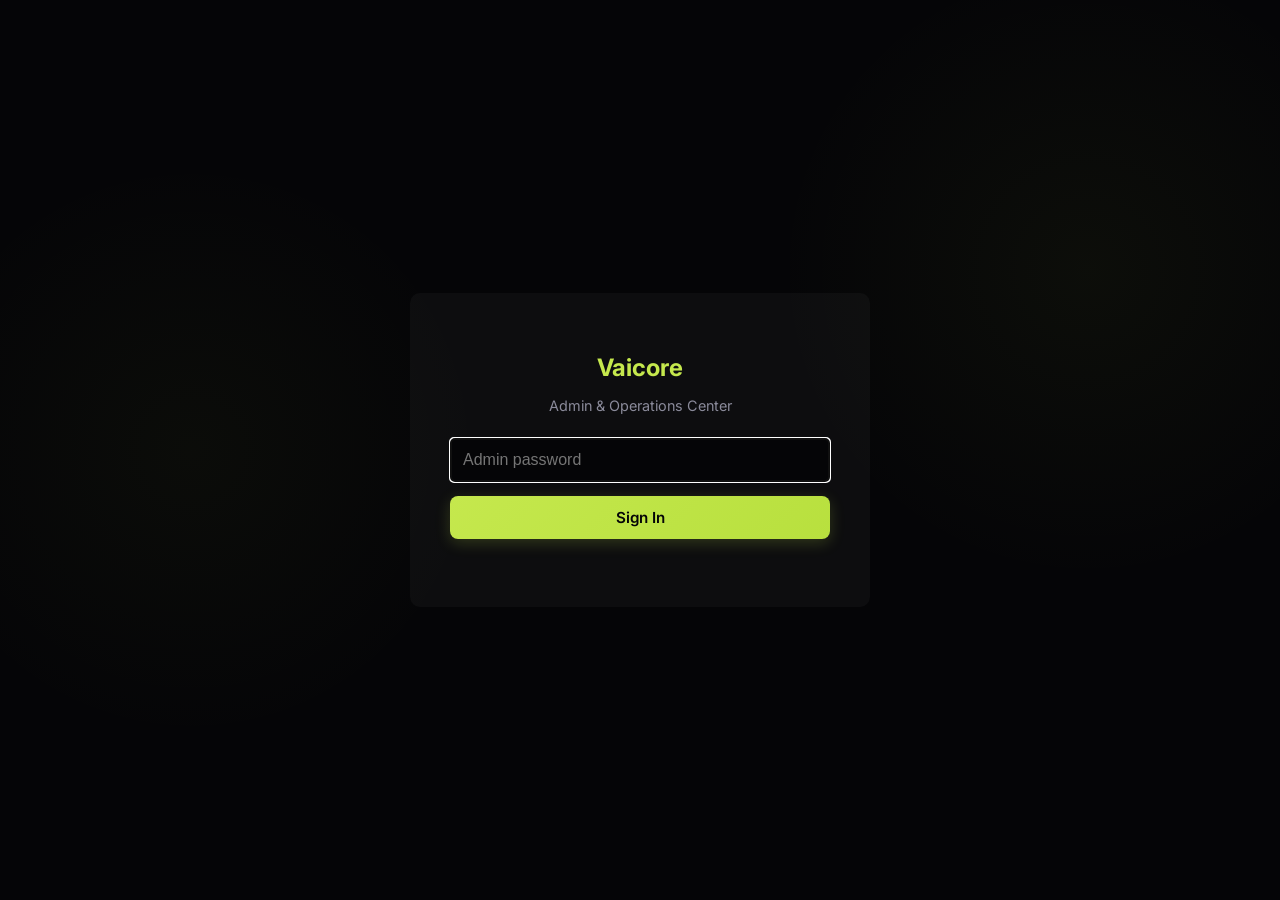
==== commit 811f9f6c: "feat: Implement CSRF protection and migrate to JWT identities" ====
--- a/static/admin.html
+++ b/static/admin.html
@@ -268,6 +268,31 @@
         }
         tr.row-selectable:hover td { background: rgba(197,232,77,0.04); }
         tr.row-selectable.selected td { background: rgba(197,232,77,0.07); }
+
+        /* Tab bar */
+        .tab-bar {
+            display: flex;
+            gap: 4px;
+            padding: 0 30px;
+            background-color: var(--card-bg);
+            border-bottom: 1px solid rgba(255,255,255,0.07);
+        }
+        .tab-btn {
+            background: none;
+            border: none;
+            border-bottom: 3px solid transparent;
+            color: #8a8a9a;
+            font-size: 0.92rem;
+            font-weight: 600;
+            padding: 14px 20px;
+            cursor: pointer;
+            transition: color 0.2s, border-color 0.2s;
+        }
+        .tab-btn:hover { color: var(--white); }
+        .tab-btn.active {
+            color: var(--accent-color);
+            border-bottom-color: #c5e84d;
+        }
     </style>
 </head>
 <body>
@@ -292,7 +317,13 @@
         <button class="btn-icon btn-delete" onclick="doLogout()">Sign Out</button>
     </div>
 
-    <div class="container" style="padding-top: 28px;">
+    <!-- Tab Bar -->
+    <div class="tab-bar">
+        <button class="tab-btn active" id="tabbtn-clients" onclick="switchTab('clients')">Clients</button>
+        <button class="tab-btn" id="tabbtn-users" onclick="switchTab('users')">User Management</button>
+    </div>
+
+    <div class="container" id="tab-clients" style="padding-top: 28px;">
 
         <!-- Stats -->
         <div class="stats-row" id="stats-row">
@@ -355,11 +386,89 @@
             </table>
         </div>
     </div>
+
+    <div class="container" id="tab-users" style="padding-top: 28px; display: none;">
+
+        <!-- Create User -->
+        <div class="card">
+            <h2 style="margin-top:0">Create User</h2>
+            <div class="add-form">
+                <div class="field">
+                    <label>Email *</label>
+                    <input type="email" id="new-user-email" placeholder="user@company.com">
+                </div>
+                <div class="field">
+                    <label>Password *</label>
+                    <input type="text" id="new-user-password" placeholder="Set a password">
+                </div>
+                <div class="field">
+                    <label>Role *</label>
+                    <select id="new-user-role" style="padding:10px 14px;border:1px solid var(--grey);border-radius:4px;background:var(--bg-color);color:var(--white);min-width:200px;height:42px;">
+                        <option value="client_admin">Client Admin</option>
+                        <option value="business_user">Business User</option>
+                    </select>
+                </div>
+                <div class="field">
+                    <label>Client Code</label>
+                    <input type="text" id="new-user-client-code" placeholder="e.g. CLIENT001">
+                </div>
+                <button class="btn" style="height:42px" onclick="createUser()">+ Create User</button>
+            </div>
+            <div id="user-add-error" style="color:#ff6b6b;font-size:0.85rem;min-height:18px;margin-top:4px;"></div>
+        </div>
+
+        <!-- Users Table -->
+        <div class="card">
+            <h2 style="margin-top:0">Users</h2>
+            <table class="client-table">
+                <thead>
+                    <tr>
+                        <th>Email</th>
+                        <th>Role</th>
+                        <th>Client Code</th>
+                        <th>Status</th>
+                        <th>Created</th>
+                        <th>Actions</th>
+                    </tr>
+                </thead>
+                <tbody id="users-tbody">
+                    <tr><td colspan="6" class="empty-state">Loading...</td></tr>
+                </tbody>
+            </table>
+        </div>
+    </div>
 </div>
 
 <div id="toast"></div>
 
+<script src="/static/gsap.min.js"></script>
 <script>
+
+    // ── Global CSRF Fetch Override ──
+    const _origFetch = window.fetch;
+    window.fetch = async function(resource, config) {
+        config = config || {};
+        const method = (config.method || 'GET').toUpperCase();
+        if (['POST', 'PUT', 'PATCH', 'DELETE'].includes(method)) {
+            config.headers = config.headers || {};
+            const match = document.cookie.match(new RegExp('(^| )csrf_token=([^;]+)'));
+            if (match) {
+                config.headers['X-CSRF-Token'] = match[2];
+            }
+        }
+        return _origFetch.call(this, resource, config);
+    };
+
+
+    // ── Motion (reduced-motion aware; no-op if GSAP blocked) ──
+    const _motion = !!window.gsap && !window.matchMedia('(prefers-reduced-motion: reduce)').matches;
+    function _revealPanel(el) {
+        if (_motion) gsap.from(el, { y: 16, autoAlpha: 0, duration: 0.5, ease: 'expo.out' });
+    }
+    function _staggerRows(rows) {
+        if (_motion && rows.length) gsap.from(rows, { y: 10, autoAlpha: 0, duration: 0.4, ease: 'expo.out', stagger: 0.04 });
+    }
+
     // ── Auth ──────────────────────────────────────────────
     async function doLogin() {
         const pw = document.getElementById('admin-password').value;
@@ -455,6 +564,7 @@
     function _pipeStatusClass(status) {
         const s = (status || '').toLowerCase();
         if (s === 'delivered') return 'pipe-status pipe-status-delivered';
+        if (s === 'purged') return 'pipe-status pipe-status-purged';
         if (s === 'in review' || s === 'review finished' || s === 'completed') return 'pipe-status pipe-status-review';
         if (s === 'processing' || s === 'transcribing' || s === 'uploading' || s === 'extracting') return 'pipe-status pipe-status-processing';
         if (s === 'failed' || s === 'error') return 'pipe-status pipe-status-error';
@@ -473,7 +583,7 @@
 
         items.forEach(item => {
             const status = item.status || 'Unknown';
-            if (status === 'Delivered') deliveredCount++;
+            if (status === 'Delivered' || status === 'Purged') deliveredCount++;
             else if (['In Review', 'Review Finished', 'Completed', 'Processing'].includes(status)) inReviewCount++;
             else if (status.startsWith('Failed') || status === 'Error' || status === 'Unknown') failedCount++;
 
@@ -579,7 +689,7 @@
                 batchHeader.className = 'batch-acc-header';
                 
                 const totalFiles = batch.files.length;
-                const completedFiles = batch.files.filter(f => ['In Review', 'Completed', 'Review Finished', 'Delivered'].includes(f.status)).length;
+                const completedFiles = batch.files.filter(f => ['In Review', 'Completed', 'Review Finished', 'Delivered', 'Purged'].includes(f.status)).length;
                 
                 batchHeader.innerHTML = `
                     <div style="display:flex; align-items:center; gap:10px; flex-grow:1;">
@@ -593,7 +703,7 @@
                     </div>
                     <div style="display:flex; align-items:center; gap:12px;" onclick="event.stopPropagation()">
                         <span class="${_pipeStatusClass(parent.status)}">${esc(parent.status)}</span>
-                        ${parent.status !== 'Delivered' ? `<button class="btn-small" style="padding:4px 10px; font-size:0.72rem; height:24px; display:inline-flex; align-items:center;" onclick="deliverBatch('${esc(clientCode)}', '${esc(batchId)}')">Deliver Batch</button>` : ''}
+                        ${(parent.status !== 'Purged') ? `<button class="btn-small" style="padding:4px 10px; font-size:0.72rem; height:24px; display:inline-flex; align-items:center;" onclick="deliverBatch('${esc(clientCode)}', '${esc(batchId)}')">Deliver Batch (Re-package)</button>` : ''}
                         <button class="btn-small btn-delete" style="padding:4px 10px; font-size:0.72rem; height:24px; display:inline-flex; align-items:center;" onclick="deleteBatch('${esc(batchId)}')">Delete</button>
                     </div>
                 `;
@@ -699,18 +809,18 @@
                 const singlesTbody = table.querySelector('tbody');
                 clientData.singles.forEach(item => {
                     const tr = document.createElement('tr');
-                    const isDelivered = item.status === 'Delivered';
+                    const isDelivered = item.status === 'Delivered' || item.status === 'Purged';
                     const isReady = item.completion_percentage === 100 || item.status === 'Review Finished' || item.status === 'Completed';
 
                     let checkboxHtml = '';
-                    if (isReady && !isDelivered) {
+                    if (item.status !== 'Purged') {
                         tr.className = 'row-selectable';
                         const key = item.client_code + "___" + item.filename;
                         const isChecked = window.selectedDeliverFiles && window.selectedDeliverFiles[key] ? 'checked' : '';
                         checkboxHtml = `<input type="checkbox" class="deliver-check" data-client="${esc(item.client_code)}" data-file="${esc(item.filename)}" ${isChecked} onchange="updateSelectionToolbar('${esc(clientCode)}')">`;
                     }
 
-                    const statusLabel = isDelivered ? '✓ Delivered' : esc(item.status);
+                    const statusLabel = item.status === 'Purged' ? '🗑️ Purged' : (isDelivered ? '✓ Delivered' : esc(item.status));
                     const statusBadge = `<span class="${_pipeStatusClass(item.status)}">${statusLabel}</span>`;
 
                     tr.innerHTML = `
@@ -825,7 +935,11 @@
                 }
                 scheduleRefresh();
             } else {
-                alert('Packaging failed: ' + (data.message || data.error || 'Unknown error'));
+                let errorDetails = data.message || data.error || 'Unknown error';
+                if (data.errors && data.errors.length > 0) {
+                    errorDetails += '\\n\\nDetails:\\n' + data.errors.join('\\n');
+                }
+                alert('Packaging failed: ' + errorDetails);
                 pkgBtn.disabled = false;
                 pkgBtn.innerHTML = '📦 Package &amp; Deliver Selected';
             }
@@ -1394,6 +1508,125 @@
         _toastTimer = setTimeout(() => el.classList.remove('show'), 2800);
     }
 
+    // ── Tabs ──────────────────────────────────────────────
+    function switchTab(name) {
+        const isUsers = name === 'users';
+        document.getElementById('tab-clients').style.display = isUsers ? 'none' : 'block';
+        document.getElementById('tab-users').style.display = isUsers ? 'block' : 'none';
+        document.getElementById('tabbtn-clients').classList.toggle('active', !isUsers);
+        document.getElementById('tabbtn-users').classList.toggle('active', isUsers);
+        _revealPanel(document.getElementById(isUsers ? 'tab-users' : 'tab-clients'));
+        if (isUsers) loadUsers();
+    }
+
+    // ── User Management ───────────────────────────────────
+    function _fmtDate(val) {
+        if (!val) return '—';
+        const d = new Date(val);
+        if (isNaN(d.getTime())) return esc(String(val));
+        return d.toLocaleDateString();
+    }
+
+    async function loadUsers() {
+        const tbody = document.getElementById('users-tbody');
+        tbody.innerHTML = '<tr><td colspan="6" class="empty-state">Loading...</td></tr>';
+        try {
+            const res = await fetch('/api/users', { credentials: 'same-origin' });
+            if (res.status === 403) {
+                tbody.innerHTML = '<tr><td colspan="6" class="empty-state">You do not have permission to manage users.</td></tr>';
+                return;
+            }
+            if (!res.ok) {
+                tbody.innerHTML = `<tr><td colspan="6" class="empty-state" style="color:#ff6b6b;">Failed to load users (${res.status}).</td></tr>`;
+                return;
+            }
+            const users = await res.json();
+            if (!Array.isArray(users) || users.length === 0) {
+                tbody.innerHTML = '<tr><td colspan="6" class="empty-state">No users yet. Create one above.</td></tr>';
+                return;
+            }
+            tbody.innerHTML = '';
+            users.forEach(u => {
+                const tr = document.createElement('tr');
+                const statusBadge = u.is_active
+                    ? `<span class="pipe-status pipe-status-delivered">Active</span>`
+                    : `<span class="pipe-status pipe-status-error">Inactive</span>`;
+                tr.innerHTML = `
+                    <td><strong>${esc(u.email)}</strong></td>
+                    <td style="color:var(--grey)">${esc(u.role || '—')}</td>
+                    <td style="font-family:monospace;color:var(--accent-color)">${esc(u.client_code || '—')}</td>
+                    <td>${statusBadge}</td>
+                    <td style="color:var(--grey)">${_fmtDate(u.created_at)}</td>
+                    <td class="actions">
+                        <button class="btn-icon btn-delete" onclick="deleteUser('${esc(u.id)}', '${esc(u.email)}')">Delete</button>
+                    </td>
+                `;
+                tbody.appendChild(tr);
+            });
+            _staggerRows(tbody.querySelectorAll('tr'));
+        } catch (e) {
+            tbody.innerHTML = `<tr><td colspan="6" class="empty-state" style="color:#ff6b6b;">Network error loading users.<br><small>${esc(e.message)}</small></td></tr>`;
+        }
+    }
+
+    async function createUser() {
+        const email = document.getElementById('new-user-email').value.trim();
+        const password = document.getElementById('new-user-password').value;
+        const role = document.getElementById('new-user-role').value;
+        const clientCode = document.getElementById('new-user-client-code').value.trim();
+        const errDiv = document.getElementById('user-add-error');
+        errDiv.textContent = '';
+
+        if (!email) { errDiv.textContent = 'Email is required.'; return; }
+        if (!password) { errDiv.textContent = 'Password is required.'; return; }
+
+        try {
+            const res = await fetch('/api/users', {
+                method: 'POST',
+                credentials: 'same-origin',
+                headers: { 'Content-Type': 'application/json' },
+                body: JSON.stringify({
+                    email,
+                    password,
+                    role,
+                    client_code: clientCode || null
+                })
+            });
+            const data = await res.json().catch(() => ({}));
+            if (res.ok && data.success) {
+                document.getElementById('new-user-email').value = '';
+                document.getElementById('new-user-password').value = '';
+                document.getElementById('new-user-client-code').value = '';
+                document.getElementById('new-user-role').value = 'client_admin';
+                toast('User created');
+                loadUsers();
+            } else {
+                errDiv.textContent = data.detail || 'Failed to create user.';
+            }
+        } catch (e) {
+            errDiv.textContent = 'Connection error: ' + e.message;
+        }
+    }
+
+    async function deleteUser(id, email) {
+        if (!confirm(`Permanently delete user "${email}"?\n\nThis cannot be undone.`)) return;
+        const errDiv = document.getElementById('user-add-error');
+        try {
+            const res = await fetch(`/api/users/${id}`, { method: 'DELETE', credentials: 'same-origin' });
+            const data = await res.json().catch(() => ({}));
+            if (res.ok && (data.success === undefined || data.success)) {
+                toast('User deleted');
+                loadUsers();
+            } else {
+                const detail = data.detail || 'Failed to delete user.';
+                if (errDiv) errDiv.textContent = detail;
+                toast(detail);
+            }
+        } catch (e) {
+            toast('Network error during deletion.');
+        }
+    }
+
     boot();
 </script>
 </body>
--- a/static/style.css
+++ b/static/style.css
@@ -1,42 +1,62 @@
-/* Vaicore Styles */
+/* Vaicore Styles - Premium Design System */
+@import url('https://fonts.googleapis.com/css2?family=Inter:wght@400;500;600;700&family=Outfit:wght@500;600;700&display=swap');
+
 :root {
-    --bg-color: #0B0B0D;
-    --accent-color: #C5E84D;
-    --white: #FFFFFF;
-    --grey: #8A8A9A;
-    --card-bg: rgba(255, 255, 255, 0.05);
-    --error: #ff6b6b;
-    --success: #51cf66;
+    --bg-color: #050507;
+    --accent-color: #c5e84d;
+    --accent-hover: #d2f260;
+    --white: #ffffff;
+    --grey: #8a8a9a;
+    --card-bg: rgba(255, 255, 255, 0.03);
+    --card-border: rgba(255, 255, 255, 0.08);
+    --error: #ff4d4d;
+    --success: #38c958;
 }
 
 body {
-    font-family: Calibri, sans-serif;
+    font-family: 'Inter', sans-serif;
     background-color: var(--bg-color);
+    background-image: 
+        radial-gradient(circle at 15% 50%, rgba(197, 232, 77, 0.03), transparent 25%),
+        radial-gradient(circle at 85% 30%, rgba(197, 232, 77, 0.04), transparent 25%);
     color: var(--white);
     margin: 0;
     padding: 0;
     min-height: 100vh;
+    -webkit-font-smoothing: antialiased;
 }
 
 .container {
     max-width: 1200px;
     margin: 0 auto;
-    padding: 20px;
+    padding: 30px 20px;
 }
 
 .card {
     background-color: var(--card-bg);
-    border-radius: 8px;
-    padding: 30px;
+    border: 1px solid var(--card-border);
+    backdrop-filter: blur(16px);
+    -webkit-backdrop-filter: blur(16px);
+    border-radius: 16px;
+    padding: 32px;
     margin-bottom: 30px;
-    box-shadow: 0 4px 6px rgba(0, 0, 0, 0.1);
+    box-shadow: 0 20px 40px rgba(0, 0, 0, 0.2);
+    transition: transform 0.3s cubic-bezier(0.175, 0.885, 0.32, 1.275), box-shadow 0.3s ease;
+}
+
+.card:hover {
+    box-shadow: 0 24px 48px rgba(0, 0, 0, 0.3);
 }
 
 .logo {
     color: var(--accent-color);
+    font-family: 'Outfit', sans-serif;
+    font-weight: 700;
     font-size: 3rem;
     text-align: center;
-    margin-bottom: 10px;
+    margin-bottom: 12px;
+    text-shadow: 0 0 30px rgba(197, 232, 77, 0.2);
+    letter-spacing: -1px;
 }
 
 .tagline {
@@ -54,32 +74,49 @@
 }
 
 header {
-    background-color: var(--card-bg);
-    padding: 20px;
+    background-color: rgba(10, 10, 12, 0.7);
+    backdrop-filter: blur(20px);
+    -webkit-backdrop-filter: blur(20px);
+    border-bottom: 1px solid var(--card-border);
+    padding: 20px 40px;
     display: flex;
     justify-content: space-between;
     align-items: center;
+    position: sticky;
+    top: 0;
+    z-index: 100;
 }
 
 header h1 {
     color: var(--accent-color);
+    font-family: 'Outfit', sans-serif;
     margin: 0;
+    font-size: 1.5rem;
+    letter-spacing: -0.5px;
 }
 
 .btn {
-    background-color: var(--accent-color);
-    color: var(--bg-color);
+    background: linear-gradient(135deg, var(--accent-color) 0%, #b8e03e 100%);
+    color: #050507;
     border: none;
-    padding: 12px 24px;
-    border-radius: 4px;
+    padding: 12px 28px;
+    border-radius: 8px;
     cursor: pointer;
-    font-size: 1rem;
-    font-weight: bold;
-    transition: background-color 0.3s;
+    font-size: 0.95rem;
+    font-family: 'Inter', sans-serif;
+    font-weight: 600;
+    transition: all 0.2s ease;
+    box-shadow: 0 4px 15px rgba(197, 232, 77, 0.2);
 }
 
 .btn:hover {
-    background-color: #b8e03e;
+    transform: translateY(-2px);
+    box-shadow: 0 6px 20px rgba(197, 232, 77, 0.3);
+    background: linear-gradient(135deg, var(--accent-hover) 0%, var(--accent-color) 100%);
+}
+
+.btn:active {
+    transform: translateY(1px);
 }
 
 .btn-secondary {
@@ -249,6 +286,11 @@
     color: var(--white);
 }
 
+.status-purged {
+    background-color: #6c757d;
+    color: var(--white);
+}
+
 @keyframes pulse {
     0% { opacity: 1; }
     50% { opacity: 0.5; }
@@ -407,6 +449,7 @@
 .pipe-status-review     { background: rgba(197,232,77,0.12); color: var(--accent-color); border: 1px solid rgba(197,232,77,0.3); }
 .pipe-status-processing { background: rgba(255,165,0,0.12); color: #ffa94d; border: 1px solid rgba(255,165,0,0.3); animation: pulse 2s infinite; }
 .pipe-status-error      { background: rgba(255,107,107,0.15); color: #ff6b6b; }
+.pipe-status-purged     { background: rgba(108,117,125,0.15); color: #adb5bd; border: 1px solid rgba(108,117,125,0.3); }
 .pipe-status-default    { background: rgba(255,255,255,0.07); color: var(--grey); }
 
 /* Danger / destructive button */
